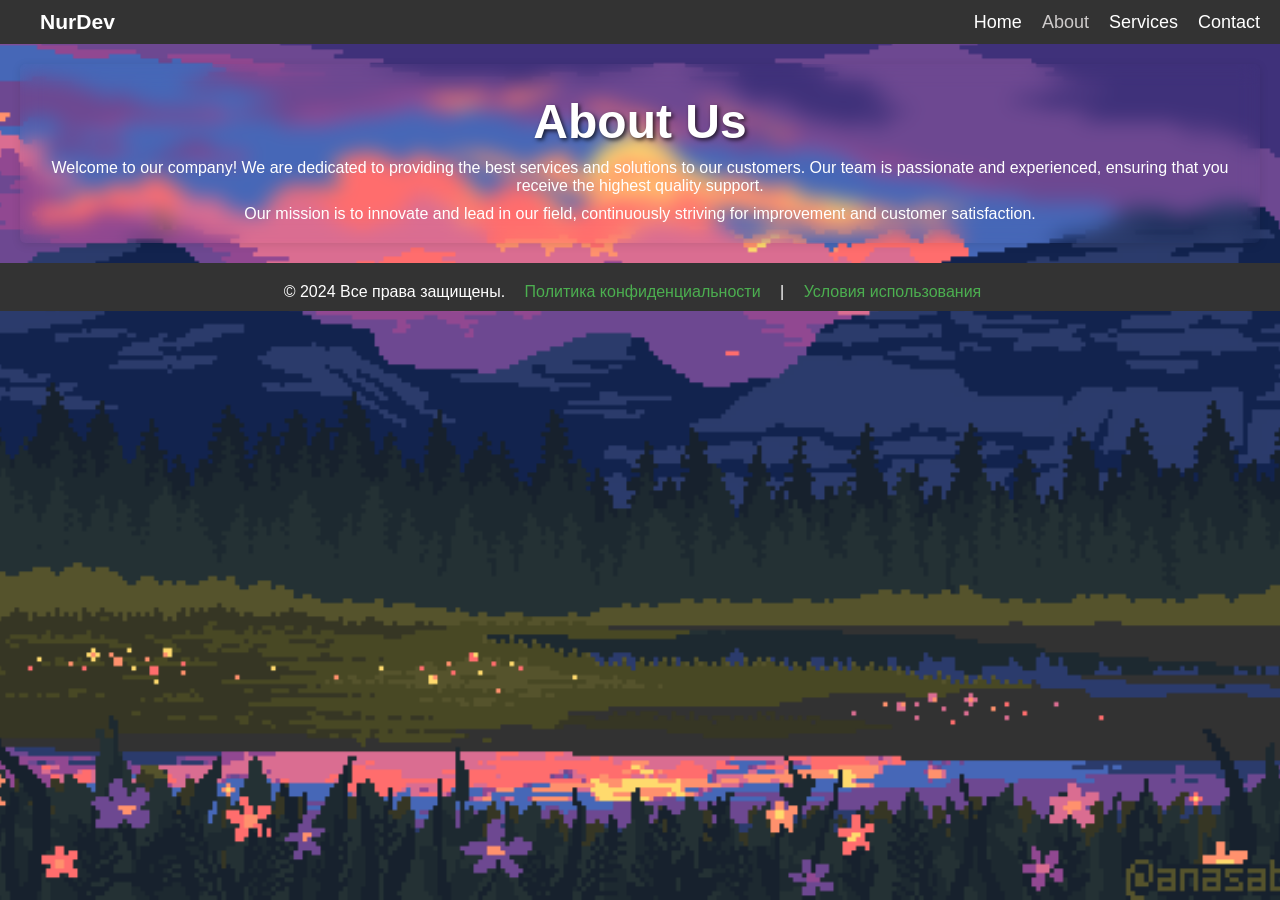
==== about.html @ 2ebde876 "Initial commit" ====
<!DOCTYPE html>
<html lang="en">
<head>
    <meta charset="UTF-8">
    <meta name="viewport" content="width=device-width, initial-scale=1.0">
    <title>About</title>
    <link rel="stylesheet" href="style.css">
</head>
<body>
    <header>
        <div class="logo">
            <ul><li><a href="index.html"><h3>NurDev</h3></a></li></ul>
            
        </div>
        <nav>
            <ul>
                <li><a style="color: white;" href="home.html">Home</a></li>
                <li><a style="color: rgb(206, 203, 203);" href="about.html">About</a></li>
                <li><a style="color: rgb(255, 255, 255);" href="services.html">Services</a></li>
                <li><a style="color: rgb(255, 255, 255);" href="contact.html">Contact</a></li>
            </ul>
        </nav>
    </header>
    <audio id="myAudio" src="Sparky Deathcap - September (instrumental).mp3" preload="auto"></audio>

    <div class=".content">
        <main>
            <section class="about">
                <h1>About Us</h1>
                <p>
                    Welcome to our company! We are dedicated to providing the best services and solutions to our customers.
                    Our team is passionate and experienced, ensuring that you receive the highest quality support.
                </p>
                <p>
                    Our mission is to innovate and lead in our field, continuously striving for improvement and customer satisfaction.
                </p>
            </section>
        </main>
    </div>

    <footer>
        <p>&copy; 2024 Все права защищены. <a href="privacy.html">Политика конфиденциальности</a> | <a href="terms.html">Условия использования</a></p>
    </footer>
</body>
</html>
---- style.css ----
* {
    margin: 0;
    padding: 0;
    box-sizing: border-box;
}

body {
    font-family: Arial, sans-serif;
    

}


body {


    font-family: Arial, sans-serif;
    background: url('pinterest__1727440927394_50739baf-73f5-4f4f-873a-5d5cd283a819\ gif\ gif\ -\ 1.gif') no-repeat center center fixed; /* Замените на URL вашего GIF */
    background-size: cover;
}

h1 {
    font-size: 3em;
    text-shadow: 2px 2px 4px rgba(0, 0, 0, 0.7);
}

header {
    display: flex;
    justify-content: space-between;
    align-items: center;
    padding: 10px 20px;
    background-color: #333;
    color: white;
}

.about {
    background-color: unset;
    padding: 20px;
    border-radius: 5px;
    box-shadow: 0 2px 10px rgba(0, 0, 0, 0.1);
    transition: transform 0.3s;
    backdrop-filter: blur(10px);
    color: #fff;

}

.about:hover {
    transform: scale(1.1);
}

main {
    margin: 20px;
}


.logo h1 {
    font-size: 24px;
}

nav ul {
    list-style: none;
    display: flex;
}

nav ul li {
    margin-left: 20px;
}

nav ul li a {
    color: white;
    text-decoration: none;
    font-size: 18px;
}

nav ul li a:hover {
    text-decoration: underline;
}


.logo ul {
    list-style: none;
    display: flex;
}

.logo ul li {
    margin-left: 20px;
}

.logo ul li a {
    color: white;
    text-decoration: none;
    font-size: 18px;
}

.content {
    flex: 1;
    background-color: #333;
    color: white;
    backdrop-filter: blur(10px);
}

.log {
    width: 35px;
    border-radius: 3px;
    position:fixed;
}

body {
    margin: 0;
    font-family: Arial, sans-serif;
    display: flex;
    min-height: 100vh;
    flex-direction: column;
}

.content {
    display: flex;
    align-items: center;
    padding: 10px 20px;
    background-color: #333;
    color: white;
}

footer {
    background-color: unset;
    backdrop-filter: blur(20px);
    color: white;
    text-align: center;
    padding: 10px 0;
    position: relative;
    bottom: 0;
    width: 100%;
    top: 100%;
}

footer a {
    color: #4CAF50;
    text-decoration: none;
    margin: 0 15px;
}

footer a:hover {
    text-decoration: underline;
}

@media (max-width: 768px) {
    nav ul {
        flex-direction: column;
    }
}

.intro {
    background-color: unset;
    backdrop-filter: blur(3px);
    box-shadow: 0 0 1px black;
    color: rgb(255, 255, 255);
    padding: 20px;
    text-align: center;
}

button {
    padding: 10px 20px;
    background-color: unset;
    border: none;
    color: rgb(0, 0, 0);
    cursor: pointer;
    border-radius: 3px;
    backdrop-filter: blur(0px);
    border: 1px solid black;
}

button:hover {
    background-color: unset;
    backdrop-filter: blur(10px);
}

.services {
    padding: 20px;
    text-align: center;
}

.service-item {
    background-color: #fff;
    padding: 20px;
    margin: 10px;
    border-radius: 8px;
    box-shadow: 0 0 10px rgba(0,0,0,0.1);
    backdrop-filter: blur(10px);
}

footer {
    background-color: #333;
    color: white;
    text-align: center;
    padding: 10px;
    transition: transform 0.3s;
}

.service-item:hover {
    transform: scale(1.1);
    backdrop-filter: blur(10px);
}




.container {
    justify-content: center;
    align-items: center;
    width: 100%;
    max-width: 400px;
    padding: 20px;
    background-color: #fff;
    box-shadow: 0 0 15px rgba(0,0,0,0.2);
    border-radius: 8px;
}

.form-container {
    position: relative;
}

.form {
    display: none;
    padding: 20px;
}

.form.active {
    display: block;
}

.toggle {
    display: flex;
    justify-content: space-between;
    margin-bottom: 20px;
}

.toggle button {
    width: 48%;
    padding: 10px;
    background-color: #333;
    color: white;
    border: none;
    cursor: pointer;
}

.toggle button:hover {
    background-color: #555;
}

h2 {
    text-align: center;
}

label {
    display: block;
    margin-top: 10px;
}

input {
    width: 100%;
    padding: 10px;
    margin-top: 5px;
    border: 1px solid #ccc;
    border-radius: 4px;
}

button[type="submit"] {
    width: 100%;
    padding: 10px;
    background-color: #28a745;
    border: none;
    color: white;
    cursor: pointer;
    margin-top: 20px;
}

button[type="submit"]:hover {
    background-color: #218838;
}

h1 {
    text-align: center;
    margin-top: 10px;
}


p {
    text-align: center;
    margin-top: 10px;
}


/* General Styles */

/* Contact Section */
.contact-container {
    margin: 50px auto;
    width: 80%;
    max-width: 900px;
    text-align: center;
}

.contact-container h2 {
    font-size: 2em;
    margin-bottom: 20px;
}

/* Social Links */
.social-links {
    display: flex;
    justify-content: center;
    gap: 30px;

}

.blurred-box {
    background-color: unset; /* Полупрозрачный белый цвет */
    backdrop-filter: blur(10px); /* Размытие фона */
    border-radius: 15px;
    padding: 20px;
    box-shadow: 0 4px 20px rgba(0, 0, 0, 0.5);
    text-align: center;
    margin: 10px;
}

.news-title {
    font-size: 28px;
    margin: 20px 0;
    color: #007BFF;
}

.news-date {
    font-size: 14px;
    color: #888;
}

.news-content {
    font-size: 18px;
    line-height: 1.6;
    color: #333;
}

.image-container {
    text-align: center;
    margin: 20px 0;
}

.image-container img {
    max-width: 100%;
    border-radius: 8px;
}

.blurred-box:hover {
    transform: scale(1.05);
}

.blurred-box h3 {
    color: #ccc;

}

.blurred-box p {
    color: gray;
}

.social-item {
    text-align: center;
    margin: 20px;
    border-radius: 10px;
    padding: 20px;
    width: 150px;
    backdrop-filter: blur(10px);
    transition: transform 0.3s;
    background-color: unset; /* Полупрозрачный белый цвет */
    backdrop-filter: blur(10px);
    box-shadow: 0 4px 20px rgba(0, 0, 0, 0.5);
}

.social-item:hover {
    transform: scale(1.1);
}

.social-item img {
    width: 50px;
    height: 50px;
    margin-bottom: 10px;
}

.social-item span {
    display: block;
    font-size: 1.1em;
    color: #f8f8f8;
}

/* Responsive Design */
@media (max-width: 768px) {
    .social-links {
        flex-direction: column;
        gap: 20px;
    }

    .social-item {
        width: 100%;
    }
}
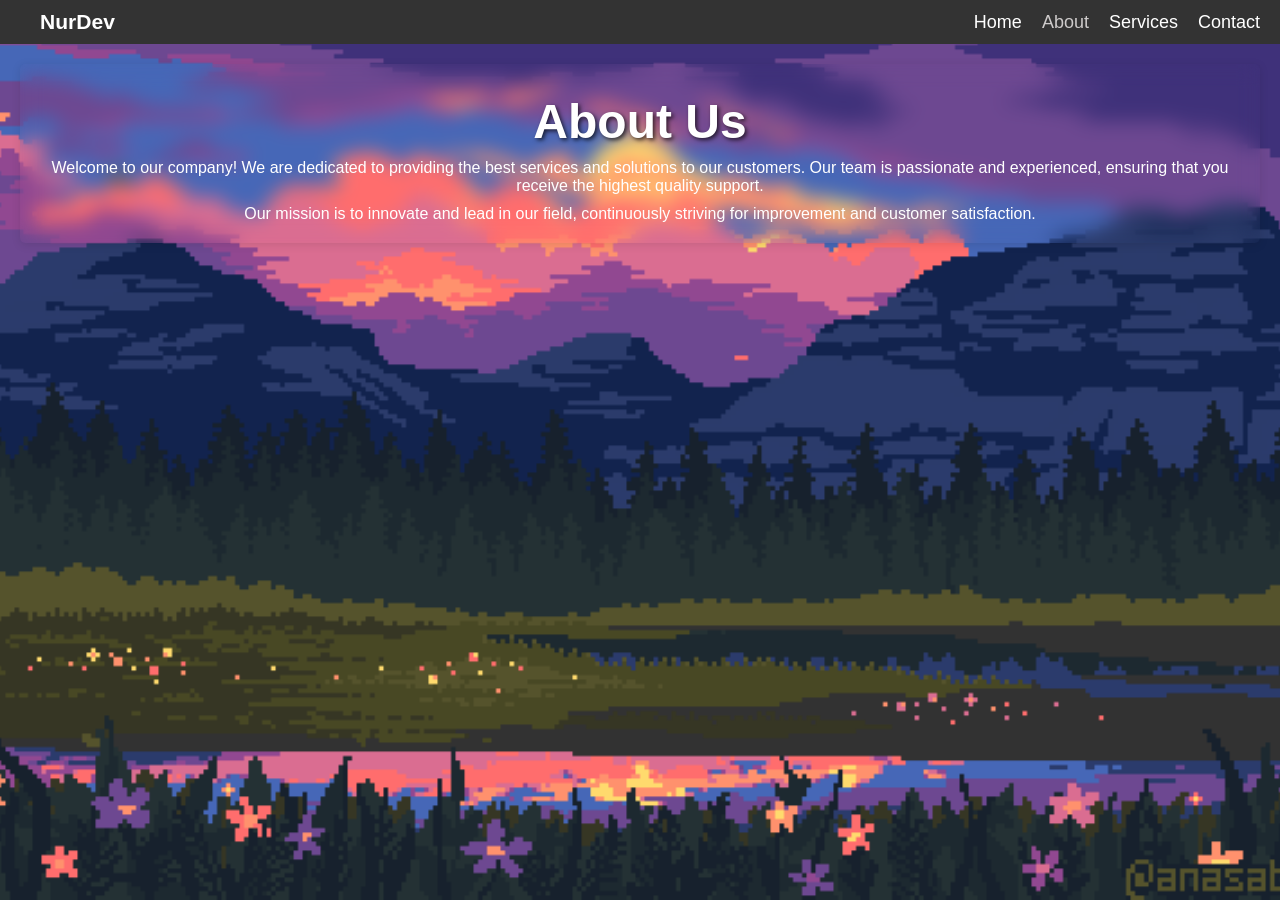
==== commit b7300b18: "Update about.html" ====
--- a/about.html
+++ b/about.html
@@ -38,8 +38,11 @@
         </main>
     </div>
 
+<audio id="background-music" autoplay loop>
+        <source src="Sparky Deathcap - September (instrumental).mp3" type="audio/mpeg">
+    
     <footer>
         <p>&copy; 2024 Все права защищены. <a href="privacy.html">Политика конфиденциальности</a> | <a href="terms.html">Условия использования</a></p>
     </footer>
 </body>
-</html>+</html>
